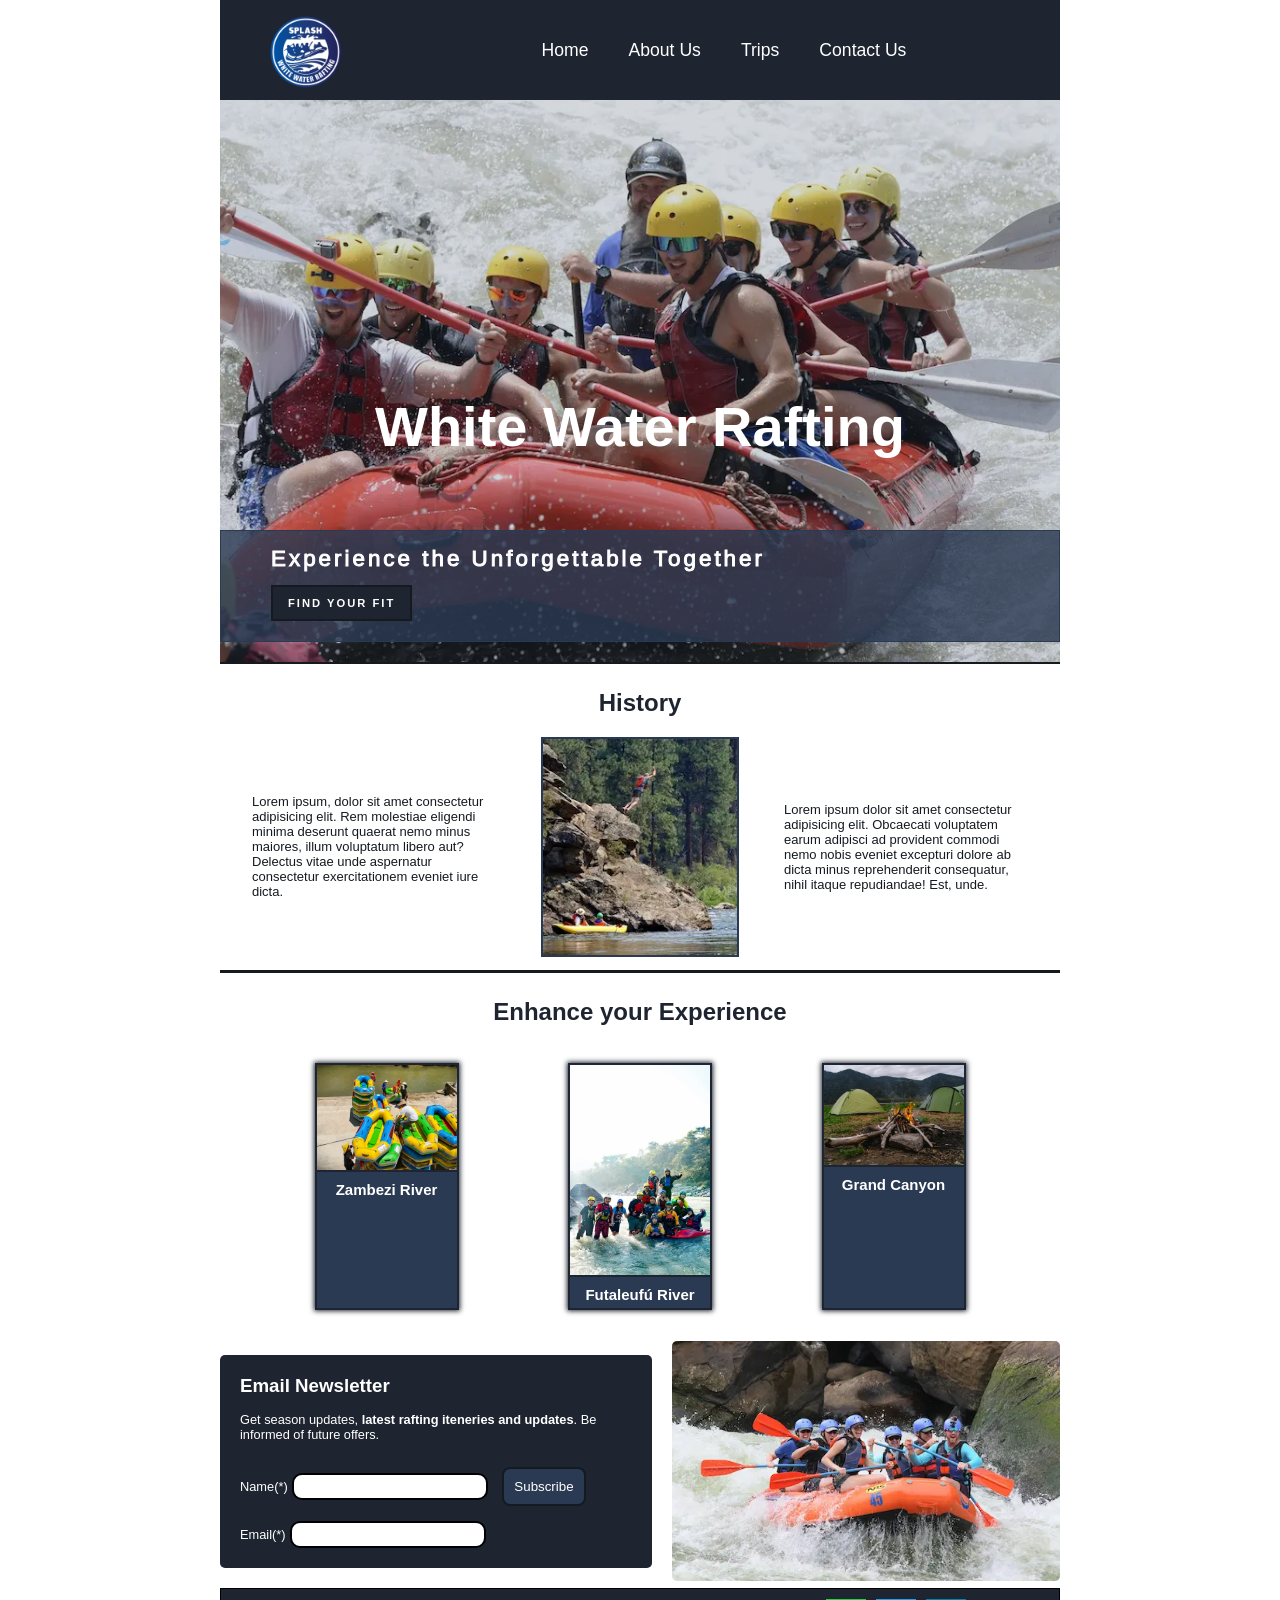
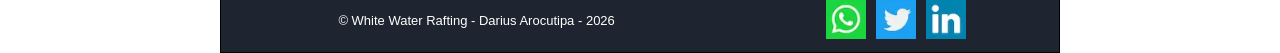
==== wwr/index.html @ d610603d "Advance in wwr webpage. index.html" ====
<!DOCTYPE html>
<html lang="en">

<head>
    <meta charset="UTF-8">
    <meta name="viewport" content="width=device-width, initial-scale=1.0">
    <meta name="author" content="Darius Cesar Arocutipa Quispe">
    <meta name="description"
      content="Experience amazing rafting adventures with White Water Rafting. Safe guided trip. Check our different trips and offered guides">
    <title>Home - White Water Rafting</title>
    <link rel="stylesheet" href="styles/rafting.css">
</head>

<body>
    <!-- header -->
    <header>
        <img src="images/wwr-logo.png" alt="White Water Rafting logo" class="logo">
        <nav>
            <ul class="navigation">
                <li><a href="index.html">Home</a></li>
                <li><a href="about.html">About Us</a></li>
                <li><a href="trips.html">Trips</a></li>
                <li><a href="contact.html">Contact Us</a></li>
            </ul>
        </nav>
    </header>
    <!--  Home page content-->
    <main>
        <div class="hero home-page">
            <img src="images/home_hero_image.webp"
              alt="Group of friends doing rafting with a guide">
            <h1 class="home-title">White Water Rafting</h1>
            <article class="slogan-container">
                <p>Experience the Unforgettable Together</p>
                <a href="trips.html"><button>FIND YOUR FIT</button></a>
            </article>
        </div>


        <section class="history">
            <h2>History</h2>
            <p class="history-left">Lorem ipsum, dolor sit amet consectetur adipisicing elit. Rem
                molestiae eligendi
                minima deserunt quaerat nemo minus maiores, illum voluptatum libero aut? Delectus
                vitae unde aspernatur consectetur exercitationem eveniet iure dicta.</p>
            <img src="images/history-img.webp" alt="Family rafting next to a rock">
            <p class="history-right">Lorem ipsum dolor sit amet consectetur adipisicing elit.
                Obcaecati voluptatem earum
                adipisci ad provident commodi nemo nobis eveniet excepturi dolore ab dicta minus
                reprehenderit consequatur, nihil itaque repudiandae! Est, unde.</p>
        </section>

        <!--==================== GALERY CONTAINER============= -->
        <section class="galery-container">
            <h2>Enhance your Experience</h2>
            <figure class="galery">
                <figure class="card"><img src="images/rent_offer.webp" alt="family rafting">
                    <figcaption>Zambezi River</figcaption>
                </figure>
                <figure class="card"><img src="images/guides_offer.webp"
                      alt="Group of friends going up a waterfall">
                    <figcaption>Futaleufú River</figcaption>
                </figure>
                <figure class="card"><img src="images/camping_offer.webp"
                      alt="single person rafting with a camera in the helmet">
                    <figcaption>Grand Canyon </figcaption>
                </figure>
            </figure>
        </section>
        <section class="newsletter-container">
            <form class="newsletter">
                <h3>Email Newsletter</h3>
                <p>Get season updates, <strong>latest rafting iteneries and updates</strong>. Be
                    informed of future offers.</p>
                <div>
                    <label for="name">Name(*)</label>
                    <input type="text" name="name" id="name" required>
                    <button type="submit">Subscribe</button>
                </div>

                <div>
                    <label for="email">Email(*)</label>
                    <input type="email" name="email" id="email" required>
                </div>
            </form>
            <img src="images/newsletter_image.webp" alt="">
        </section>

    </main>
    <footer>
        <p>&copy; White Water Rafting - Darius Arocutipa - 2026</p>
        <nav class="socialmedia">
            <a href="https://www.whatsapp.com"><img src="images/whatsapp_icon.webp"
                  alt="Whatsapp Icon"></a>
            <a href="https://www.x.com"><img src="images/twitter_icon.webp"
                  alt="X (twitter) icon"></a>
            <a href="https://www.linkedin.com"><img src="images/linkedin_icon.webp"
                  alt="Linkedin Icon"></a>
        </nav>
    </footer>
</body>

</html>
---- wwr/styles/rafting.css ----
:root {
    --primary-color: #1E2530;

    --secondary-color: #2b3a53;

    --accent1-color: #fff;

    --accent2-color: #151a21;

    --heading-font: 'Trebuchet MS',
        'Lucida Sans Unicode',
        'Lucida Grande',
        'Lucida Sans',
        Arial,
        sans-serif;
    --body-font: Arial, Helvetica, sans-serif;
}

* {
    margin: 0;
    padding: 0;
    box-sizing: border-box;
}

p,
section,
article {
    margin: 16px;
    padding: 8px;
}

body {
    font-family: var(--body-font);
    color: var(--accent1-color)
}

header,
main,
footer {
    width: 840px;
    margin: 0 auto;
}

h1,
h2 {
    font-family: var(--heading-font);
    color: var(--primary-color);
}

/* ================ NAVIGATION - BAR - CSS============ */
header {
    background-color: var(--primary-color);
    color: var(--accent1-color);
    display: grid;
    grid-template-columns: 1fr 4fr;
    justify-items: center;
    align-items: center;
    position: sticky;
    top: 0;
    z-index: 99999;
    height: 100px;
}

.logo {
    width: 80px;
    height: auto;
    margin: 1px;
}

.navigation {
    display: flex;
    list-style: none;
    justify-content: space-around;
    flex-wrap: nowrap;

}

.navigation li {
    flex: 1 1 auto;

}

.navigation a {
    display: block;
    color: inherit;
    padding: 20px;
    text-align: center;
    text-decoration: none;
    font-size: 1.1rem;
    white-space: nowrap;
}

.navigation a:hover {
    border-top: 3px solid #3399FF;
}

/* ===============Hero Image================= */

.hero {
    position: relative;
}

.hero img {
    display: block;
    width: 100%;
    height: auto;
}

.hero h1 {
    position: absolute;
    top: 20px;
    width: 100%;
    padding: 16px;
    text-align: center;
    background-color: color-mix(in srgb, var(--secondary-color) 85%, transparent);
    color: var(--accent1-color);
}

.hero article {
    position: absolute;
    bottom: 20px;
    width: 100%;
    padding: 15px;
    background-color: var(--secondary-color);
    margin: 0px;
    font-size: small;
    opacity: 0.90;
    color: var(--accent1-color);
}

.hero article img {
    width: 140px;
    box-shadow: 0px 0px 10px 1px var(--accent1-color);
    border: 1px solid var(--secondary-color);
    height: auto;
    float: right;
    margin: 10px;
}

/* ****************************************** HOME PAGE ======================================== */
.home-page {
    background-color: var(--secondary-color);
    width: 100%;
    height: auto;
}

.hero .home-title {
    top: 0px;
    margin: 0px;
    width: 100%;
    height: 100%;
    padding-top: 35%;
    font-size: 3.5rem;
    font-weight: bolder;
    color: var(--accent1-color);
    background-color: color-mix(in srgb, var(--secondary-color) 20%, transparent);
}

.hero .slogan-container {
    bottom: 20px;
    width: 100%;
    padding: 20px;
    background-color: color-mix(in srgb, var(--secondary-color) 80%, transparent);
    margin: 0px;
    font-size: small;
    opacity: 1;
    color: var(--accent1-color);
    border: 1px solid var(--secondary-color);

}

.slogan-container p {
    font-size: 1.4rem;
    line-height: 1rem;
    padding: 0px;
    font-weight: 900;
    margin: 0px 0px 18px 30px;
    font-weight: 100;
    -webkit-text-stroke: 1px #fff;
    letter-spacing: 3px;
}

.slogan-container button {
    background-color: var(--primary-color);
    font-size: 0.7rem;
    font-weight: bold;
    padding: 10px 15px;
    border-radius: 0;
    margin: 0px 30px;
    letter-spacing: 2px;
}

/* ================ HISTORY - SECTION - CSS ================== */
.history {
    border-top: 2px solid var(--accent2-color);
    display: grid;
    grid-template-columns: 1fr 200px 1fr;
    grid-template-rows: auto 1fr;
    align-items: center;
    gap: 20px;
    margin: 0px 0 5px 0;
    padding-top: 25px;

}

.history h2 {
    grid-column: 1 / 4;
    grid-row: 1;
    text-align: center;
}

.history p {
    font-size: small;
    color: var(--accent2-color);
}

.history-left {
    grid-column: 1;
    grid-row: 2;
}

.history img {
    grid-column: 2;
    grid-row: 2;
    height: 220px;
    width: auto;
    justify-self: center;
    border: 2px var(--secondary-color) solid;
}

.history-right {
    grid-column: 3;
    grid-row: 2;
}

/*================================ Galery CSS ===========================*/
.galery-container {
    border-top: 3px solid var(--accent2-color);
    display: grid;
    padding: 25px 0 25px;
    gap: 15px;
    grid-template-columns: 1fr;
    grid-template-rows: 50px 1fr;
    margin: 0;
}

.galery-container h2 {
    text-align: center;
}

.galery {
    display: flex;
    gap: 15px;
    justify-content: space-evenly;
    flex-wrap: wrap;
}

.card {
    height: auto;
    border: 2px solid var(--primary-color);
    box-shadow: 0px 0px 5px 1px var(--primary-color);
    background-color: var(--secondary-color);
}

.card:hover {
    box-shadow: 0px 0px 10px 1px var(--primary-color);
}

.card img {
    width: 140px;
    height: auto;
    object-fit: cover;
    border-bottom: 2px solid var(--primary-color);
}

.card figcaption {
    color: var(--accent1-color);
    text-align: center;
    padding: 5px;
    font-size: 15px;
    font-weight: bold;

}

/* ================================================////CONTACT US/////===========================================  */
.contact-container {
    display: grid;
    gap: 20px;
    justify-items: center;
    margin: 0px;
    padding: 0px;
}

.contact-title {
    display: flex;
    padding: 45px;
    width: 100%;
    height: 3rem;
    align-items: center;
    justify-content: center;
    background-color: var(--secondary-color);
    opacity: 0.90;
    margin-bottom: 20px;
}

.contact-title h1 {
    color: var(--accent1-color);
}

.contact-info {
    text-align: center;
    color: var(--accent2-color);
}

.contact-form-map {
    margin-top: 20px;
    background-color: color-mix(in srgb, var(--secondary-color) 90%, transparent);
    display: flex;
    gap: 2em;
    justify-content: space-between;
    font-size: small;
    padding: 20px;
}

iframe {
    width: 60%;
    height: auto;
    border: 5px solid var(--accent2-color);
    padding: 5px;
}

/* =============FORM==================== */
form {
    text-align: left;
    display: flex;
    flex-direction: column;
    gap: 20px;
    border-radius: 5px;
    padding: 20px;
    color: var(--accent1-color);
    background-color: var(--primary-color);
}

input[type="text"],
input[type="email"] {
    border: 2px solid #000;
    border-radius: 10px;
    height: 2rem;
    width: 250px;
}

fieldset {
    background-color: var(--secondary-color);
    padding: 15px;
    border-radius: 10px;
    display: grid;
    border: none;
    grid-template-columns: 1fr 2fr;
    align-items: center;
    justify-items: center;
}

.field-label {
    padding: 0px;
    margin: 0px;
}

.purpose-options {
    white-space: nowrap;
    display: flex;
    flex-direction: column;
    gap: 10px;
}

.purpose-options div input {
    margin-right: 20px;
}

.form-item {
    display: grid;
}

.message-area {
    gap: 10px;
}

.message-area textarea {
    height: 4rem;
    border: 2px solid #000;
    border-radius: 10px;
}

.column-form {
    grid-template-columns: 1fr 1fr;
}

label[for="subscription"] {
    display: flex;
    align-items: center;
    gap: 5px;
    font-size: 0.75rem;
    text-align: center;
}

input[type="checkbox"] {
    width: 0.9rem;
    height: 0.9rem;
    margin-right: 0.6rem;
}

button {
    padding: 10px;
    border-radius: 8px;
    background-color: var(--secondary-color);
    color: var(--accent1-color);
    border: 2px solid var(--accent2-color);
    margin: 10px;
}

button:hover {
    box-shadow: 0 0 3px 2px #3399FF;
}

/* ================================FORM NEWSLETTER================================ */
.newsletter-container {
    display: grid;
    grid-template-columns: 1fr 0.9fr;
    margin: 0px;
    padding: 0px;
    gap: 20px;
    align-items: center;
}

.newsletter {
    gap: 5px;
    width: 100%;
    margin: 20px 0px;
}

.newsletter p {
    font-size: 0.8rem;
    margin: 10px 0px;
    padding: 0;
}

.newsletter label[for="name"],
.newsletter label[for="email"] {
    font-size: 0.8rem;
}

.newsletter input {
    height: 1.7rem;
    width: 50%;
    font-size: 0.8rem;
    padding: 0px 10px;
}

.newsletter-container img {
    width: 100%;
    height: 240px;
    object-fit: cover;
    border-radius: 5px;
}

/*========================= FOOTER CSS ===================== */
footer {
    display: flex;
    justify-content: space-around;
    align-items: center;
    background-color: var(--primary-color);
    border: 1px solid #000;
}

footer p {
    color: var(--accent1-color);
    font-size: small;

}

.socialmedia {
    display: flex;
    gap: 10px;
}

.socialmedia a {
    text-decoration: none;
}

.socialmedia img {
    width: 40px;
    height: auto;
}
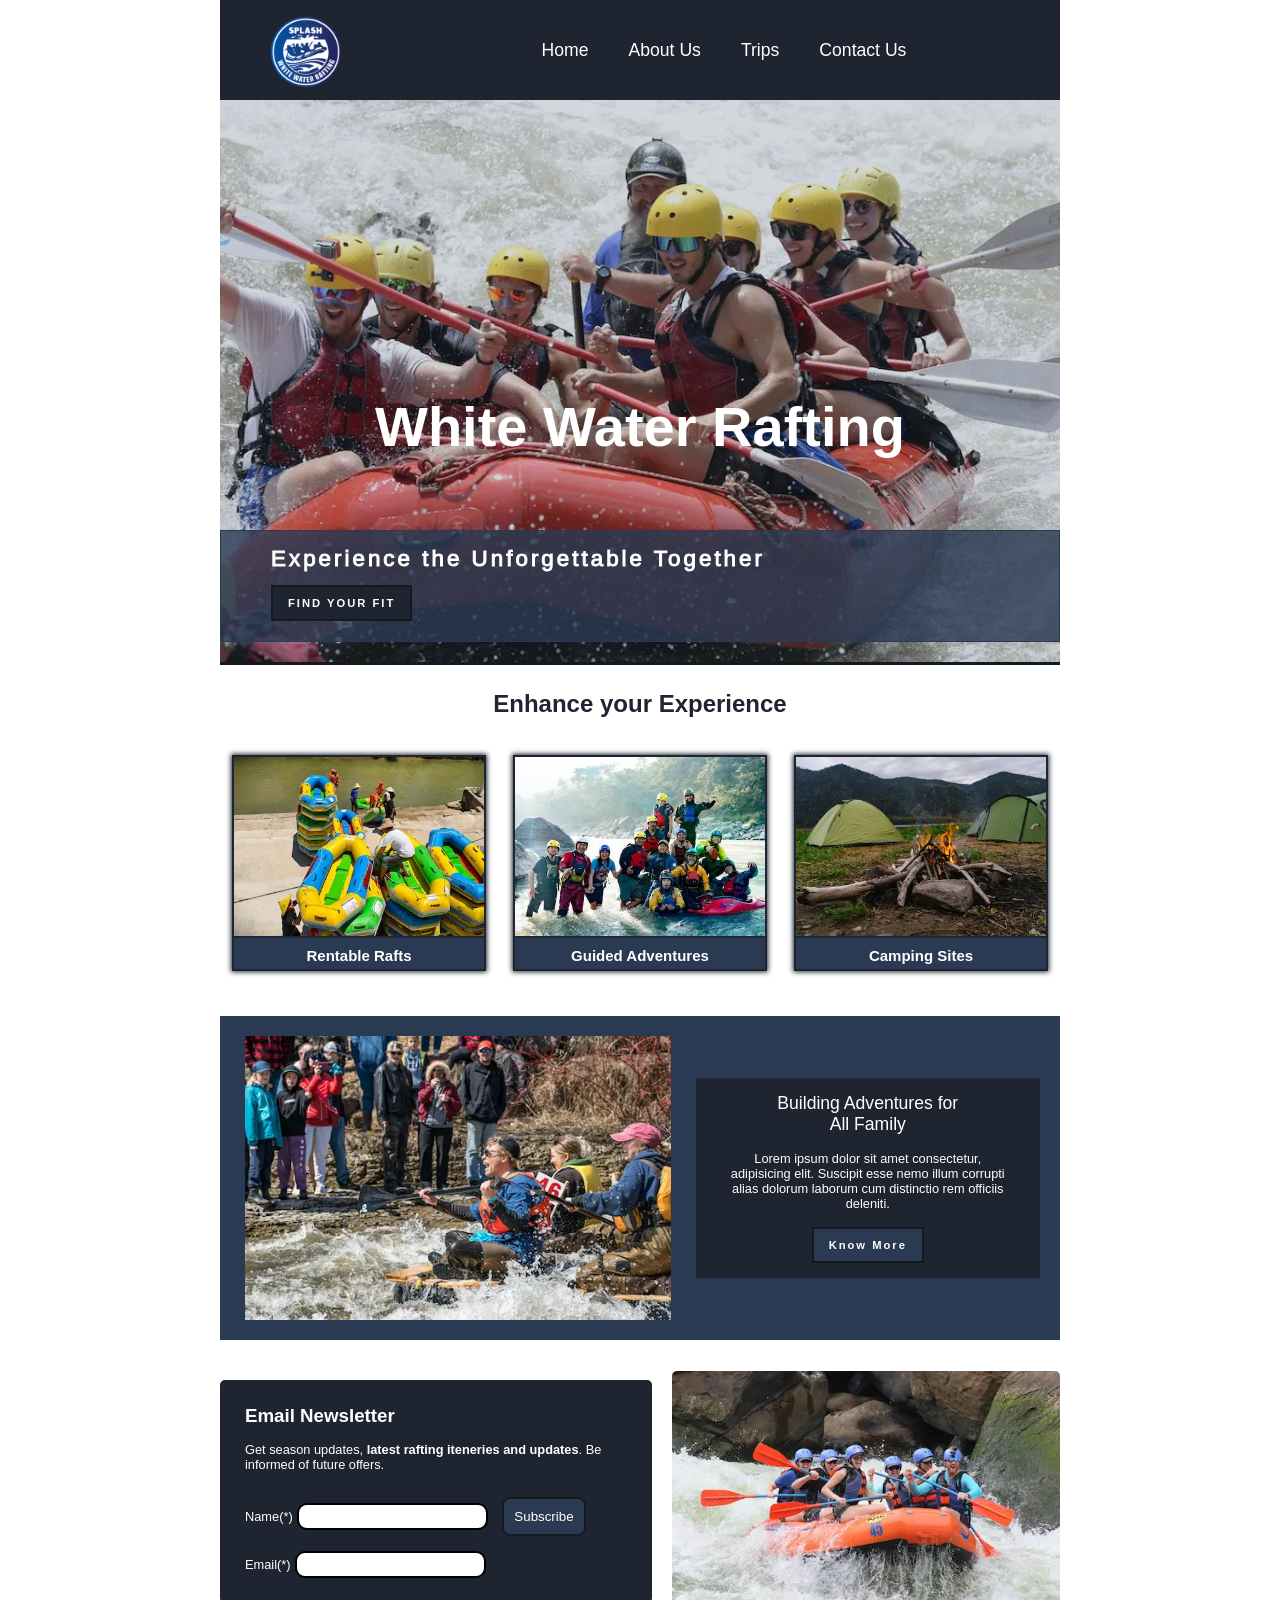
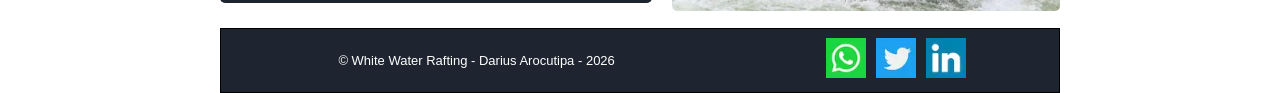
==== commit a34599a2: "home page implemented" ====
--- a/wwr/index.html
+++ b/wwr/index.html
@@ -32,41 +32,42 @@
             <h1 class="home-title">White Water Rafting</h1>
             <article class="slogan-container">
                 <p>Experience the Unforgettable Together</p>
-                <a href="trips.html"><button>FIND YOUR FIT</button></a>
+                <a href="trips.html"><button class="cta-button">FIND YOUR FIT</button></a>
             </article>
         </div>
-
-
-        <section class="history">
-            <h2>History</h2>
-            <p class="history-left">Lorem ipsum, dolor sit amet consectetur adipisicing elit. Rem
-                molestiae eligendi
-                minima deserunt quaerat nemo minus maiores, illum voluptatum libero aut? Delectus
-                vitae unde aspernatur consectetur exercitationem eveniet iure dicta.</p>
-            <img src="images/history-img.webp" alt="Family rafting next to a rock">
-            <p class="history-right">Lorem ipsum dolor sit amet consectetur adipisicing elit.
-                Obcaecati voluptatem earum
-                adipisci ad provident commodi nemo nobis eveniet excepturi dolore ab dicta minus
-                reprehenderit consequatur, nihil itaque repudiandae! Est, unde.</p>
-        </section>
 
         <!--==================== GALERY CONTAINER============= -->
         <section class="galery-container">
             <h2>Enhance your Experience</h2>
             <figure class="galery">
-                <figure class="card"><img src="images/rent_offer.webp" alt="family rafting">
-                    <figcaption>Zambezi River</figcaption>
+                <figure class="card offer-img"><img src="images/rent_offer.webp"
+                      alt="family rafting">
+                    <figcaption>Rentable Rafts</figcaption>
                 </figure>
-                <figure class="card"><img src="images/guides_offer.webp"
+                <figure class="card offer-img"><img src="images/guides_offer.webp"
                       alt="Group of friends going up a waterfall">
-                    <figcaption>Futaleufú River</figcaption>
+                    <figcaption>Guided Adventures</figcaption>
                 </figure>
-                <figure class="card"><img src="images/camping_offer.webp"
+                <figure class="card offer-img"><img src="images/camping_offer.webp"
                       alt="single person rafting with a camera in the helmet">
-                    <figcaption>Grand Canyon </figcaption>
+                    <figcaption>Camping Sites</figcaption>
                 </figure>
             </figure>
         </section>
+        <!-- ================================== PURPOSE ============================= -->
+        <section class="purpose-container">
+            <img src="images/purpose_image.webp" alt="">
+            <div>
+                <h2>Building Adventures for<br>All Family</h2>
+                <p>Lorem ipsum dolor sit amet consectetur, adipisicing elit. Suscipit esse nemo
+                    illum corrupti alias dolorum laborum cum distinctio rem officiis deleniti.</p>
+                <a href="about.html"><button class="cta-button">Know More</button></a>
+            </div>
+
+
+        </section>
+
+        <!-- =====================Newsletter Form================================ -->
         <section class="newsletter-container">
             <form class="newsletter">
                 <h3>Email Newsletter</h3>
--- a/wwr/styles/rafting.css
+++ b/wwr/styles/rafting.css
@@ -180,7 +180,7 @@
     letter-spacing: 3px;
 }
 
-.slogan-container button {
+.cta-button {
     background-color: var(--primary-color);
     font-size: 0.7rem;
     font-weight: bold;
@@ -421,11 +421,57 @@
     box-shadow: 0 0 3px 2px #3399FF;
 }
 
+/* ==============================Offers Card================================= */
+.offer-img img {
+    width: 250px
+}
+
+/* ==================================== Purpose ============================= */
+.purpose-container {
+    display: grid;
+    grid-template-columns: 1fr 0.8fr;
+    align-items: center;
+    justify-items: center;
+    background-color: var(--secondary-color);
+    margin: 20px 0px 0px;
+    padding: 0px;
+    width: 100%;
+    gap: 20px;
+}
+
+.purpose-container h2 {
+    color: var(--accent1-color);
+    font-size: 1.1rem;
+    font-weight: 100;
+}
+
+.purpose-container img {
+    padding: 20px 0px 20px 20px;
+    width: 98%;
+    height: auto;
+}
+
+.purpose-container div {
+    margin: 20px 20px 20px 0px;
+    padding: 15px;
+    text-align: center;
+    background-color: var(--primary-color);
+}
+
+.purpose-container p {
+    font-size: 0.8rem;
+    padding: 0px;
+}
+
+.purpose-container button {
+    background-color: var(--secondary-color);
+}
+
 /* ================================FORM NEWSLETTER================================ */
 .newsletter-container {
     display: grid;
     grid-template-columns: 1fr 0.9fr;
-    margin: 0px;
+    margin: 20px 0px 5px;
     padding: 0px;
     gap: 20px;
     align-items: center;
@@ -435,6 +481,7 @@
     gap: 5px;
     width: 100%;
     margin: 20px 0px;
+    padding: 25px 25px;
 }
 
 .newsletter p {
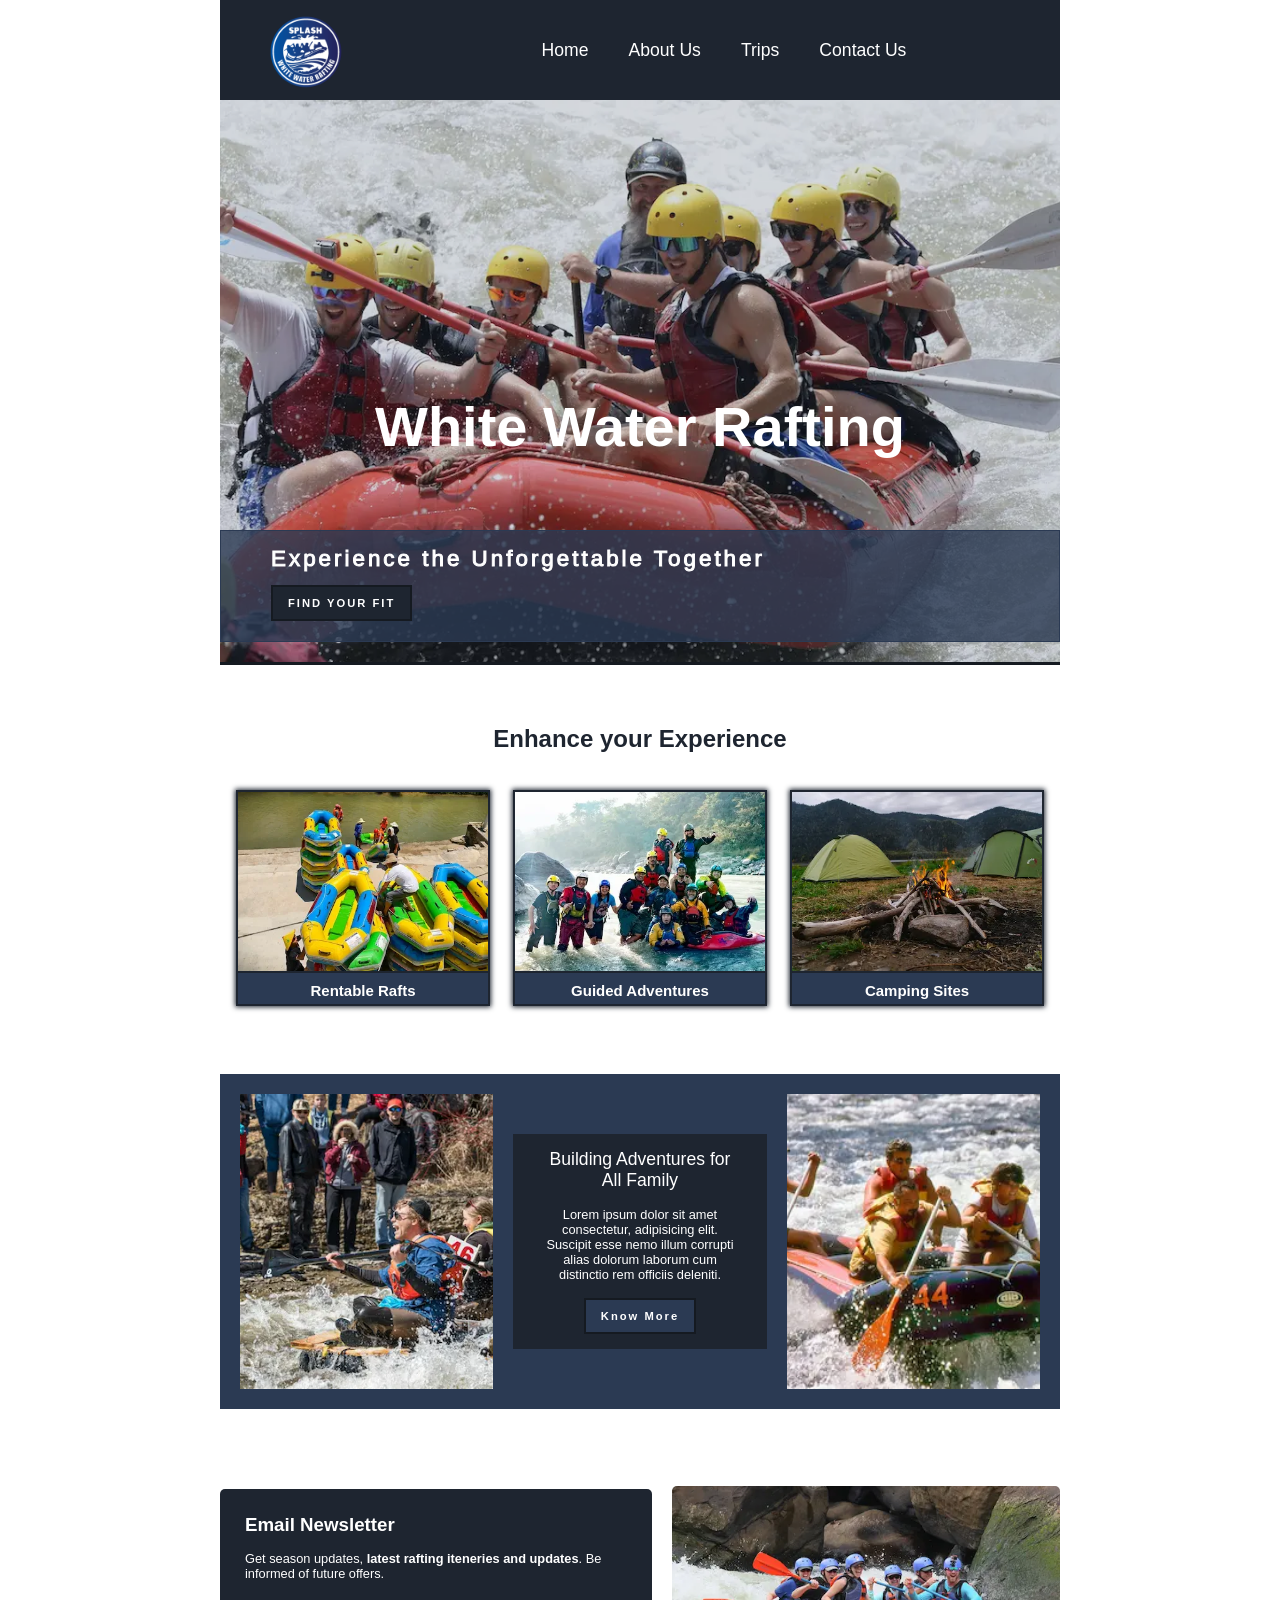
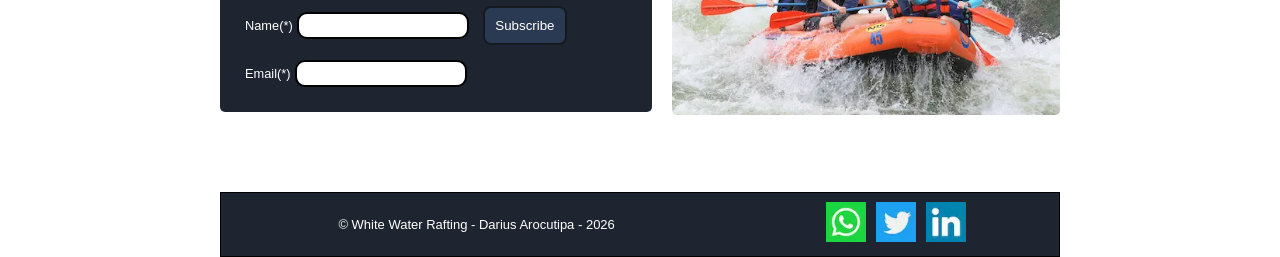
==== commit 546f205c: "fully functional web pages" ====
--- a/wwr/index.html
+++ b/wwr/index.html
@@ -63,8 +63,7 @@
                     illum corrupti alias dolorum laborum cum distinctio rem officiis deleniti.</p>
                 <a href="about.html"><button class="cta-button">Know More</button></a>
             </div>
-
-
+            <img src="images/purpose_image02.webp" alt="">
         </section>
 
         <!-- =====================Newsletter Form================================ -->
--- a/wwr/styles/rafting.css
+++ b/wwr/styles/rafting.css
@@ -198,8 +198,8 @@
     grid-template-rows: auto 1fr;
     align-items: center;
     gap: 20px;
-    margin: 0px 0 5px 0;
-    padding-top: 25px;
+    margin: 0px 0px 30px 0px;
+    padding-top: 40px;
 
 }
 
@@ -222,7 +222,7 @@
 .history img {
     grid-column: 2;
     grid-row: 2;
-    height: 220px;
+    height: 100%;
     width: auto;
     justify-self: center;
     border: 2px var(--secondary-color) solid;
@@ -237,11 +237,12 @@
 .galery-container {
     border-top: 3px solid var(--accent2-color);
     display: grid;
-    padding: 25px 0 25px;
+    margin: 0;
+    padding-top: 60px;
+    margin-bottom: 60px;
     gap: 15px;
     grid-template-columns: 1fr;
     grid-template-rows: 50px 1fr;
-    margin: 0;
 }
 
 .galery-container h2 {
@@ -429,12 +430,12 @@
 /* ==================================== Purpose ============================= */
 .purpose-container {
     display: grid;
-    grid-template-columns: 1fr 0.8fr;
+    grid-template-columns: 1fr 1fr 1fr;
     align-items: center;
     justify-items: center;
     background-color: var(--secondary-color);
     margin: 20px 0px 0px;
-    padding: 0px;
+    padding: 0px 20px;
     width: 100%;
     gap: 20px;
 }
@@ -446,13 +447,14 @@
 }
 
 .purpose-container img {
-    padding: 20px 0px 20px 20px;
-    width: 98%;
-    height: auto;
+    padding: 20px 0px 20px 0px;
+    width: 100%;
+    height: 335px;
+    object-fit: cover;
 }
 
 .purpose-container div {
-    margin: 20px 20px 20px 0px;
+    margin: 20px 0px 20px 0px;
     padding: 15px;
     text-align: center;
     background-color: var(--primary-color);
@@ -471,7 +473,7 @@
 .newsletter-container {
     display: grid;
     grid-template-columns: 1fr 0.9fr;
-    margin: 20px 0px 5px;
+    margin: 60px 0px;
     padding: 0px;
     gap: 20px;
     align-items: center;
@@ -497,18 +499,157 @@
 
 .newsletter input {
     height: 1.7rem;
-    width: 50%;
+    width: 45%;
     font-size: 0.8rem;
     padding: 0px 10px;
 }
 
 .newsletter-container img {
     width: 100%;
-    height: 240px;
+    height: 87%;
     object-fit: cover;
     border-radius: 5px;
 }
 
+/* =======================================================GALERY CARDS INFORMARION =============================*/
+.trips-info-container {
+    margin: 0 0 10%;
+    padding: 0;
+}
+
+.trips-info-container h1 {
+    background-color: var(--secondary-color);
+    text-align: center;
+    color: var(--accent1-color);
+    padding: 1.3rem;
+    height: 5rem;
+    margin-bottom: 40px;
+}
+
+.trips-galery {
+    display: grid;
+    grid-template-columns: 1fr 1fr 1fr;
+    gap: 50px;
+}
+
+.trips-galery figure {
+    padding: 15px;
+    background-color: var(--secondary-color);
+    box-shadow: 0px 0px 5px 1px var(--accent2-color);
+}
+
+.trips-galery img {
+    width: 100%;
+    height: 150px;
+    object-fit: cover;
+}
+
+.trip-image-container {
+    position: relative;
+}
+
+.trips-galery p {
+    display: flex;
+    align-items: center;
+    color: var(--primary-color);
+    background-color: color-mix(in srgb, var(--accent1-color) 70%, transparent);
+    position: absolute;
+    bottom: 3%;
+    margin: 0;
+    width: 100%;
+    font-size: 0.8rem;
+    padding: 5px;
+}
+
+.trips-galery p img {
+    width: 20px;
+    height: auto;
+    margin-right: 10px;
+}
+
+.trip-content h4 {
+    margin: 10px 0px;
+}
+
+.detail-trip-info {
+    display: flex;
+    flex-direction: column;
+    font-size: 0.8rem;
+    padding: 10px;
+    color: var(--accent2-color);
+    background-color: var(--accent1-color);
+    height: 23rem;
+}
+
+.detail-trip-info ul {
+    display: flex;
+    flex-direction: column;
+    gap: 10px;
+    margin: 0px 10px 15px 25px;
+}
+
+.detail-trip-info li {
+    list-style-type: disc;
+}
+
+.detail-trip-info li::marker {
+    font-size: 1rem;
+    color: var(--primary-color)
+}
+
+.detail-trip-info a {
+    margin-top: 5%;
+    align-self: center;
+}
+
+/* =======================================TRIPS TABLE INFORMATION================================== */
+
+.trips-table {
+    display: flex;
+    justify-content: center;
+    color: var(--accent2-color);
+    margin: 10% 0;
+    padding: 0px;
+}
+
+.trips-table table {
+    border-collapse: separate;
+    border-spacing: 0;
+    overflow: hidden;
+}
+
+td:first-child,
+th:first-child {
+    border-radius: 20px 0 0 20px;
+}
+
+td:last-child,
+th:last-child {
+    border-radius: 0px 20px 20px 0px;
+}
+
+td {
+    padding: 15px 5px 15px 20px;
+}
+
+table tr:nth-child(even) {
+    background-color: color-mix(in srgb, var(--accent2-color) 10%, #fff);
+}
+
+tbody tr:hover,
+tbody tr:nth-child(even):hover {
+    background-color: color-mix(in srgb, var(--accent2-color) 20%, #fff);
+}
+
+thead {
+    color: var(--accent1-color);
+    background-color: var(--primary-color);
+}
+
+th {
+    padding: 20px;
+}
+
 /*========================= FOOTER CSS ===================== */
 footer {
     display: flex;
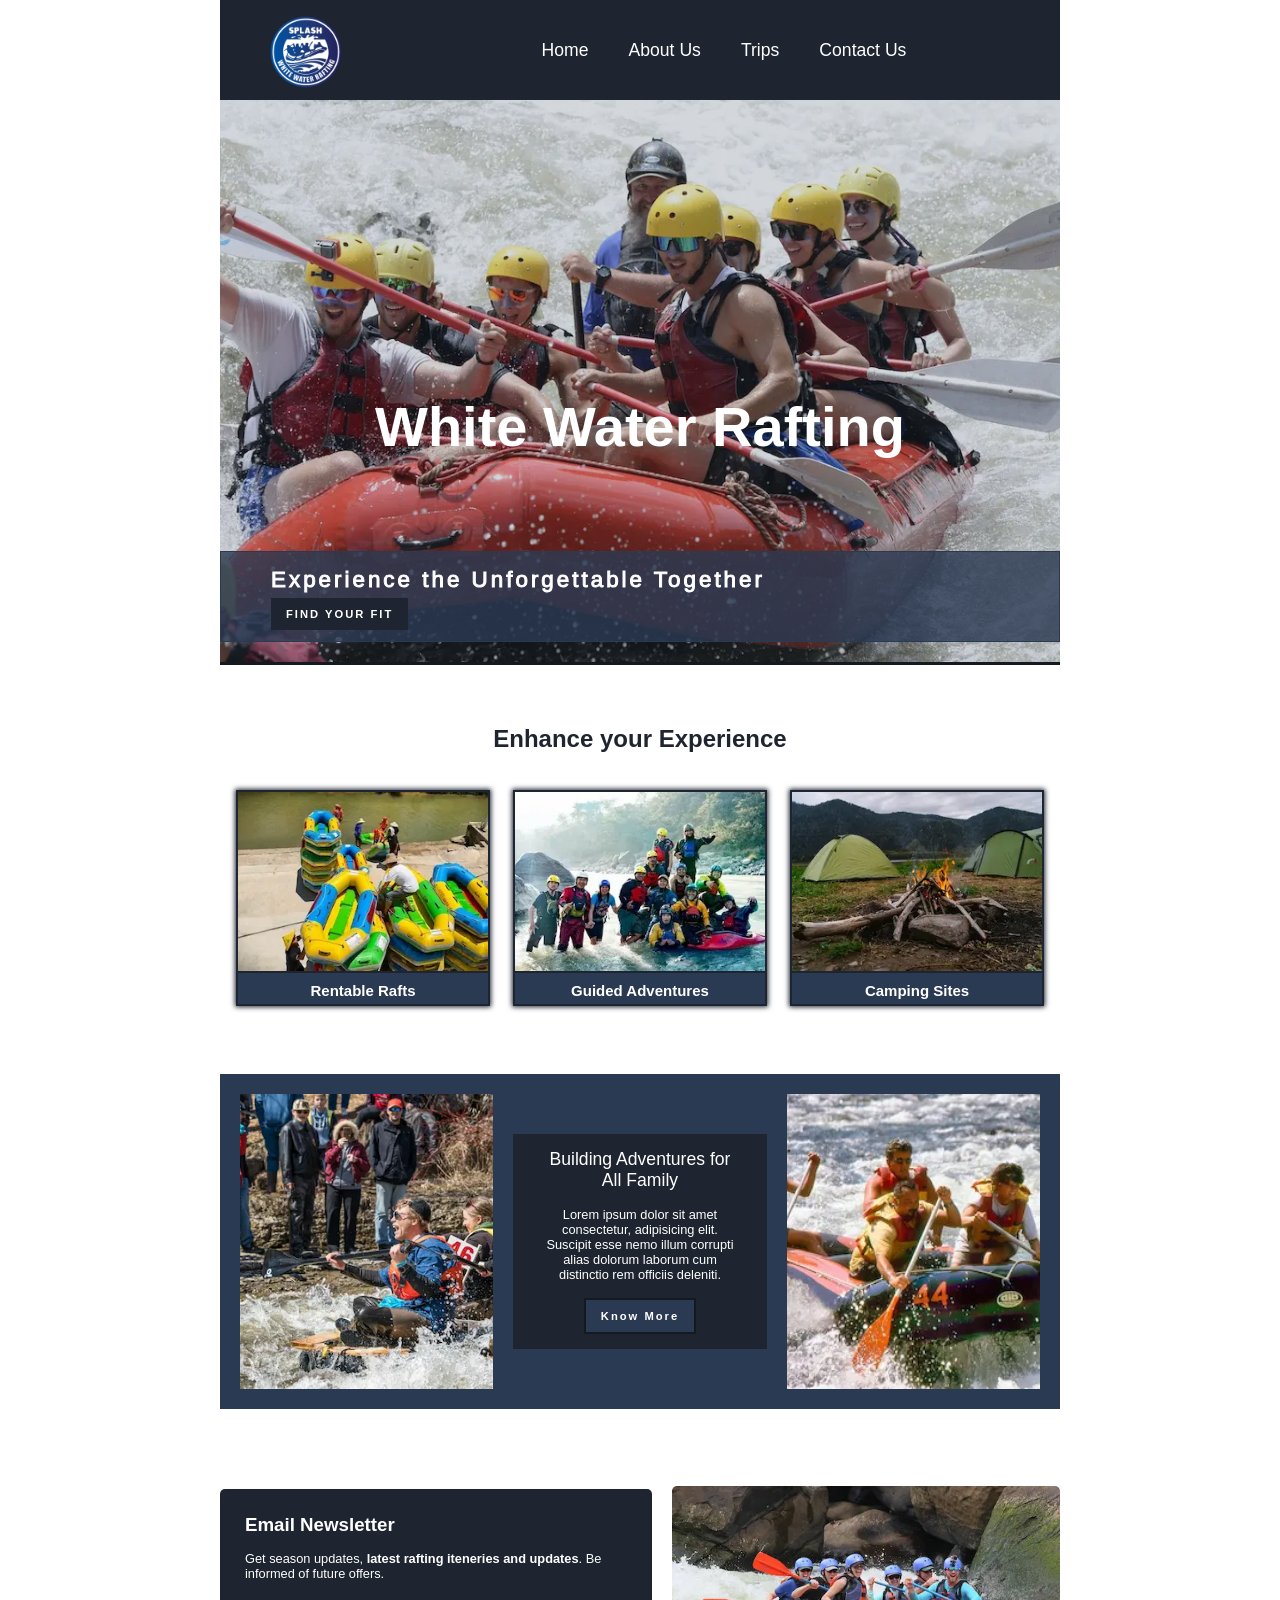
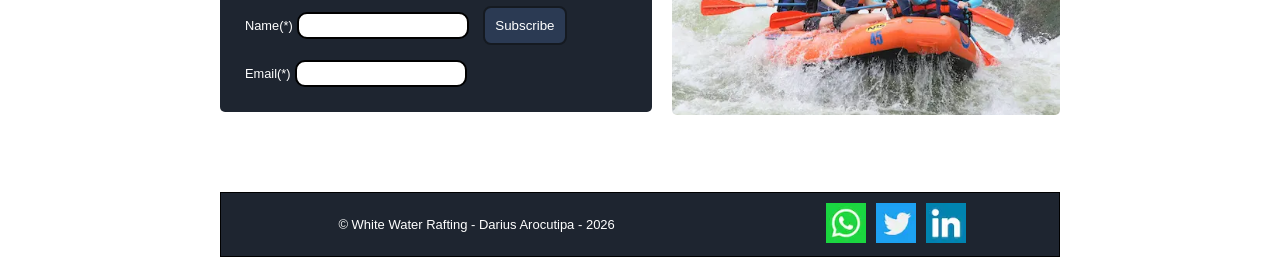
==== commit 64d269e5: "corrections made" ====
--- a/wwr/index.html
+++ b/wwr/index.html
@@ -32,7 +32,7 @@
             <h1 class="home-title">White Water Rafting</h1>
             <article class="slogan-container">
                 <p>Experience the Unforgettable Together</p>
-                <a href="trips.html"><button class="cta-button">FIND YOUR FIT</button></a>
+                <a href="trips.html" class="cta-button">FIND YOUR FIT</a>
             </article>
         </div>
 
--- a/wwr/styles/rafting.css
+++ b/wwr/styles/rafting.css
@@ -182,12 +182,18 @@
 
 .cta-button {
     background-color: var(--primary-color);
+    color: var(--accent1-color);
+    text-decoration: none;
     font-size: 0.7rem;
     font-weight: bold;
     padding: 10px 15px;
     border-radius: 0;
     margin: 0px 30px;
     letter-spacing: 2px;
+}
+
+.cta-button:hover {
+    box-shadow: 0px 0px 5px 1px var(--accent2-color);
 }
 
 /* ================ HISTORY - SECTION - CSS ================== */
@@ -567,7 +573,9 @@
     margin-right: 10px;
 }
 
-.trip-content h4 {
+.trip-content h2 {
+    font-size: 1.2rem;
+    color: var(--accent1-color);
     margin: 10px 0px;
 }
 
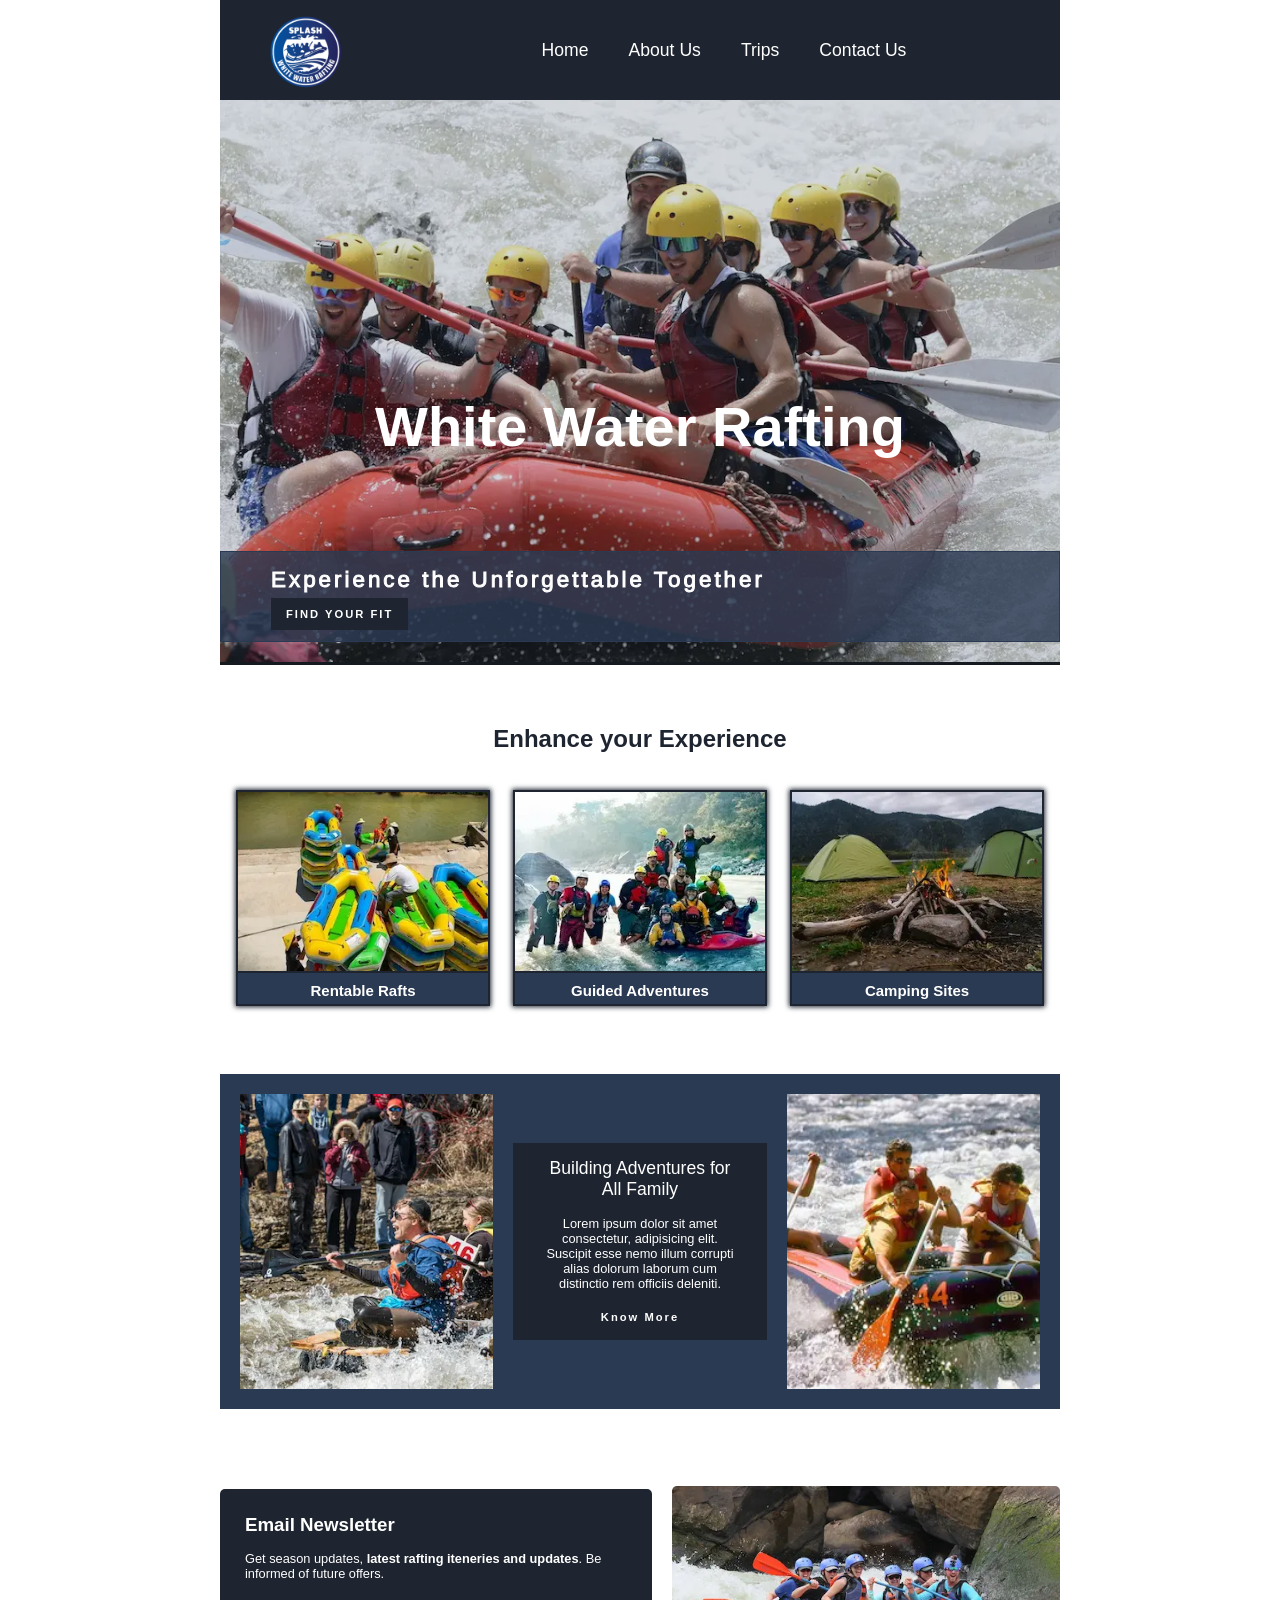
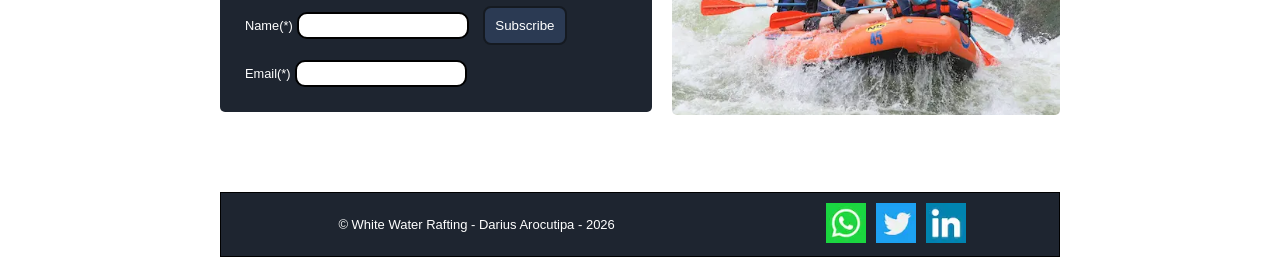
==== commit 785481e1: "added titles to article and correcte some css" ====
--- a/wwr/index.html
+++ b/wwr/index.html
@@ -31,7 +31,7 @@
               alt="Group of friends doing rafting with a guide">
             <h1 class="home-title">White Water Rafting</h1>
             <article class="slogan-container">
-                <p>Experience the Unforgettable Together</p>
+                <h2>Experience the Unforgettable Together</h2>
                 <a href="trips.html" class="cta-button">FIND YOUR FIT</a>
             </article>
         </div>
@@ -61,7 +61,7 @@
                 <h2>Building Adventures for<br>All Family</h2>
                 <p>Lorem ipsum dolor sit amet consectetur, adipisicing elit. Suscipit esse nemo
                     illum corrupti alias dolorum laborum cum distinctio rem officiis deleniti.</p>
-                <a href="about.html"><button class="cta-button">Know More</button></a>
+                <a href="about.html" class="cta-button">Know More</a>
             </div>
             <img src="images/purpose_image02.webp" alt="">
         </section>
--- a/wwr/styles/rafting.css
+++ b/wwr/styles/rafting.css
@@ -169,14 +169,15 @@
 
 }
 
-.slogan-container p {
+.slogan-container h2 {
+    color: var(--accent1-color);
     font-size: 1.4rem;
     line-height: 1rem;
     padding: 0px;
     font-weight: 900;
     margin: 0px 0px 18px 30px;
     font-weight: 100;
-    -webkit-text-stroke: 1px #fff;
+    -webkit-text-stroke: 1px var(--accent1-color);
     letter-spacing: 3px;
 }
 
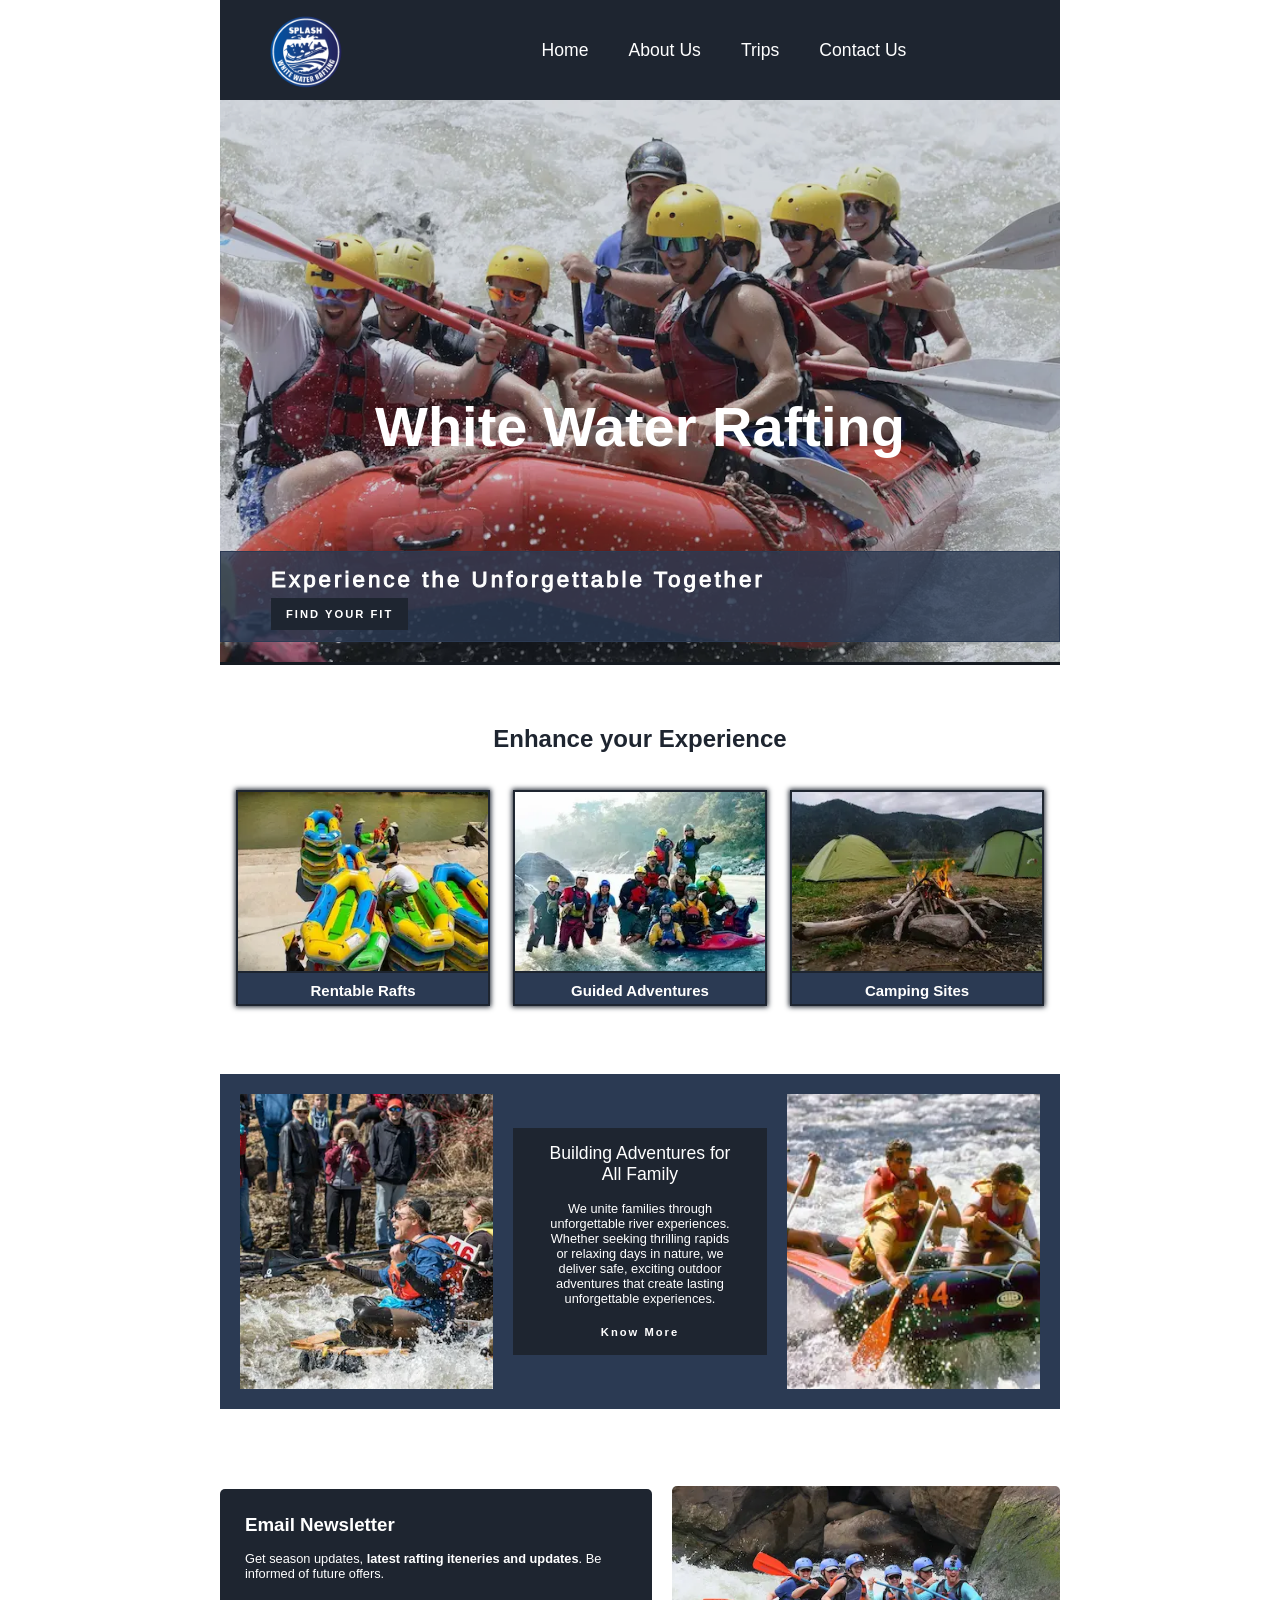
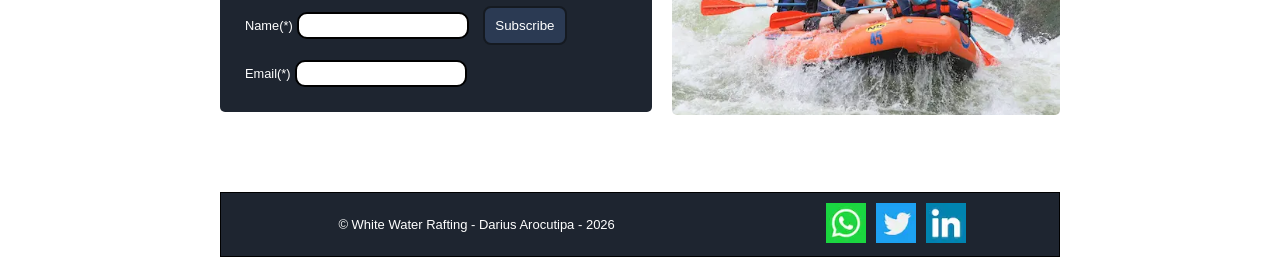
==== commit 4a4d667a: "changes naming convention and add some text" ====
--- a/wwr/index.html
+++ b/wwr/index.html
@@ -27,7 +27,7 @@
     <!--  Home page content-->
     <main>
         <div class="hero home-page">
-            <img src="images/home_hero_image.webp"
+            <img src="images/home-hero-image.webp"
               alt="Group of friends doing rafting with a guide">
             <h1 class="home-title">White Water Rafting</h1>
             <article class="slogan-container">
@@ -40,30 +40,33 @@
         <section class="galery-container">
             <h2>Enhance your Experience</h2>
             <figure class="galery">
-                <figure class="card offer-img"><img src="images/rent_offer.webp"
-                      alt="family rafting">
+                <figure class="card offer-img"><img src="images/rent-offer.webp"
+                      alt="Available rentable rafts">
                     <figcaption>Rentable Rafts</figcaption>
                 </figure>
-                <figure class="card offer-img"><img src="images/guides_offer.webp"
-                      alt="Group of friends going up a waterfall">
+                <figure class="card offer-img"><img src="images/guides-offer.webp"
+                      alt="Group of guides">
                     <figcaption>Guided Adventures</figcaption>
                 </figure>
-                <figure class="card offer-img"><img src="images/camping_offer.webp"
-                      alt="single person rafting with a camera in the helmet">
+                <figure class="card offer-img"><img src="images/camping-offer.webp"
+                      alt="Tends next to a campfire">
                     <figcaption>Camping Sites</figcaption>
                 </figure>
             </figure>
         </section>
         <!-- ================================== PURPOSE ============================= -->
         <section class="purpose-container">
-            <img src="images/purpose_image.webp" alt="">
+            <img src="images/purpose-image.webp" alt="People rafting while others take picture">
             <div>
                 <h2>Building Adventures for<br>All Family</h2>
-                <p>Lorem ipsum dolor sit amet consectetur, adipisicing elit. Suscipit esse nemo
-                    illum corrupti alias dolorum laborum cum distinctio rem officiis deleniti.</p>
+                <p>We unite families through unforgettable river experiences. Whether seeking
+                    thrilling rapids or relaxing days in nature, we deliver safe, exciting outdoor
+                    adventures that create lasting unforgettable experiences.
+                </p>
                 <a href="about.html" class="cta-button">Know More</a>
             </div>
-            <img src="images/purpose_image02.webp" alt="">
+            <img src="images/purpose-image02.webp"
+              alt="Group of people rafting trough a fast river">
         </section>
 
         <!-- =====================Newsletter Form================================ -->
@@ -83,18 +86,18 @@
                     <input type="email" name="email" id="email" required>
                 </div>
             </form>
-            <img src="images/newsletter_image.webp" alt="">
+            <img src="images/newsletter-image.webp" alt="Group rafting next to rocks">
         </section>
 
     </main>
     <footer>
         <p>&copy; White Water Rafting - Darius Arocutipa - 2026</p>
         <nav class="socialmedia">
-            <a href="https://www.whatsapp.com"><img src="images/whatsapp_icon.webp"
+            <a href="https://www.whatsapp.com"><img src="images/whatsapp-icon.webp"
                   alt="Whatsapp Icon"></a>
-            <a href="https://www.x.com"><img src="images/twitter_icon.webp"
+            <a href="https://www.x.com"><img src="images/twitter-icon.webp"
                   alt="X (twitter) icon"></a>
-            <a href="https://www.linkedin.com"><img src="images/linkedin_icon.webp"
+            <a href="https://www.linkedin.com"><img src="images/linkedin-icon.webp"
                   alt="Linkedin Icon"></a>
         </nav>
     </footer>
